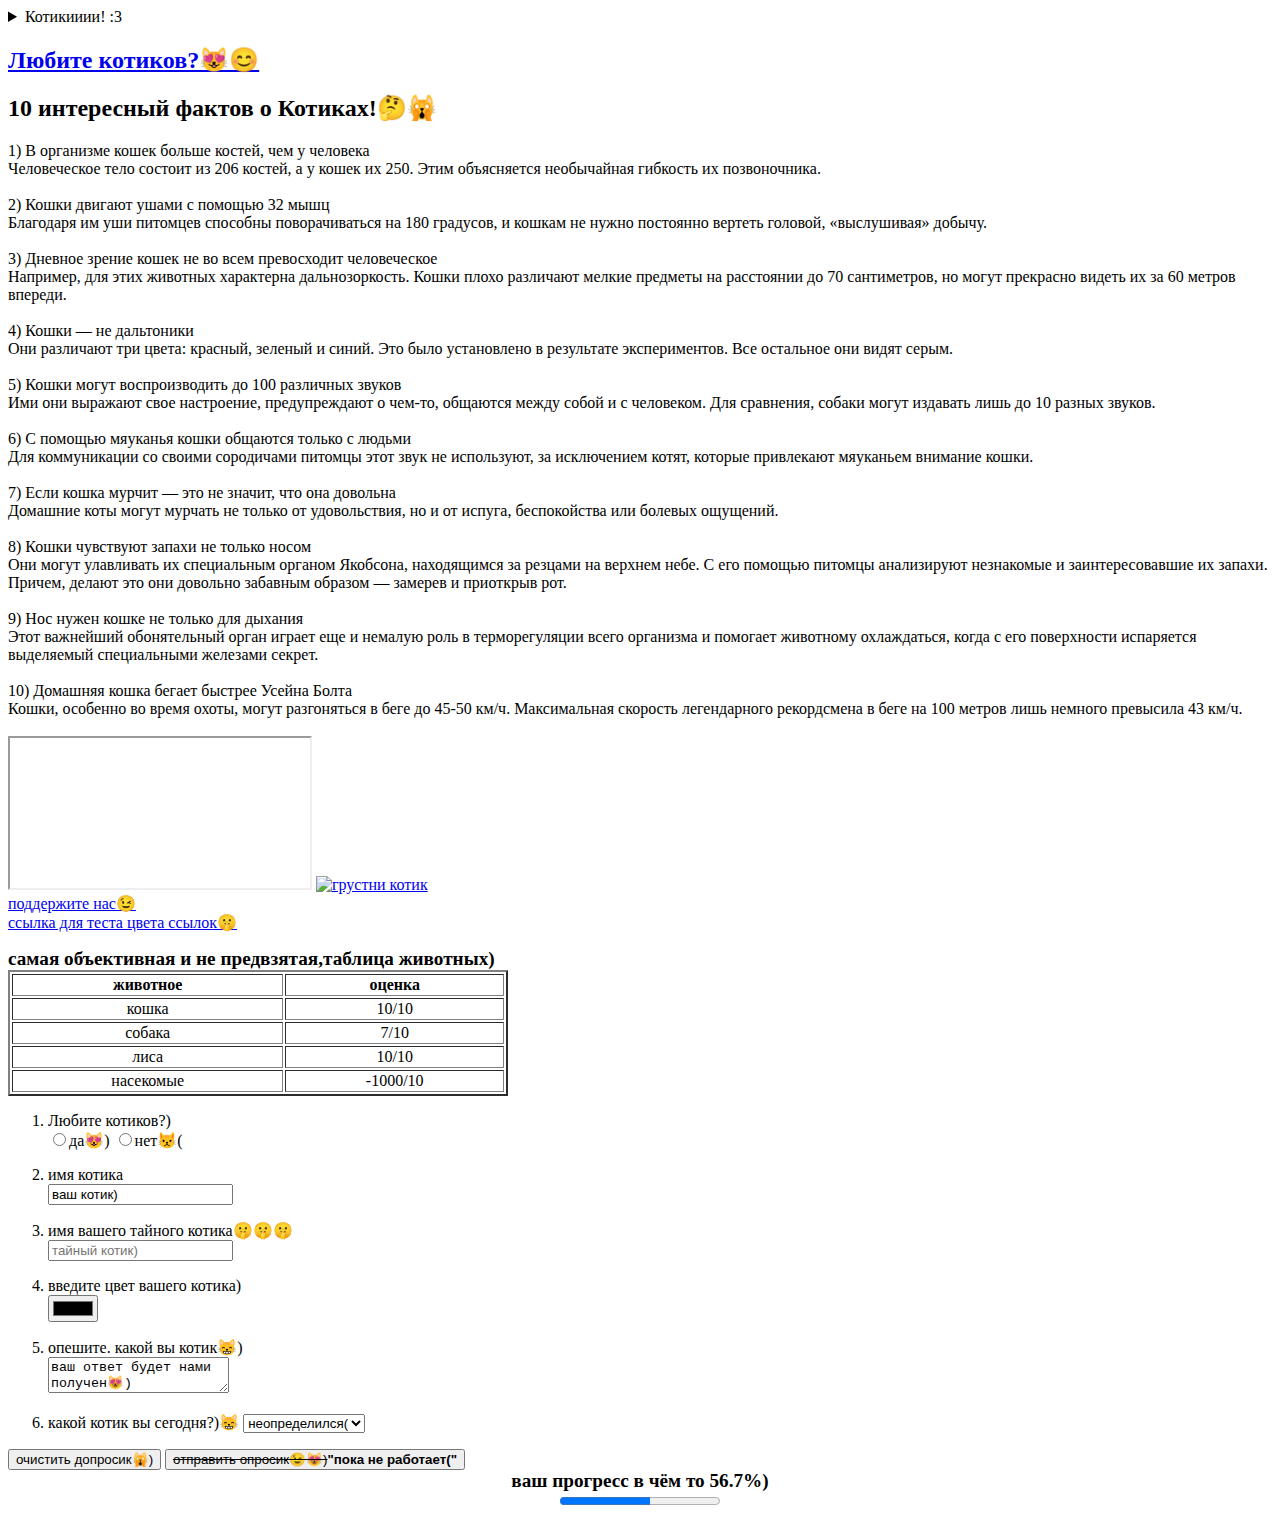
==== index.html @ c22d5220 "Update index.html" ====
<!--база-->
<!DOCTYPE html>
<html>
<!--для машин и кода-->
	<head>
		<meta charset="utf-8" >
        <meta name="author" content="AK">
        <meta name="deskription" content="факт о кошках">
        <meta name="keywords" content="фвкты, кошки">
		<title>факты о котиках) </title>
		<link rel="stylesheet" type="text/css" href="https://github.com/H456-456/cats-website/blob/main/index.html">
		<script src="https://github.com/H456-456/cats-website/edit/main/index.html#L11C47-L11C57" defer></script>
	</head>
	<body>
<!--факты-->
		<header>
			<details>	
				<summary class="q">Котикииии! :3</summary>
				<div><h1>породы кошек😸😉</h1>Абиссинская кошкаАвстралийская дымчатая Азиатская табби Asian Tabby Азиатская табби Американская длинношерстная American Longhair Cat Американская длинношерстная Американская жесткошерстная American Wirehair 				Американская жесткошерстная 				Американская короткошерстная American Shorthair, Domestic Shorthair 				Американская короткошерстная 				Американский бобтейл American Bobtail 				Американский бобтейл 				Американский керл American Curl 				Американский керл 				Анатолийская кошка Anatolian Cat 				Анатолийская кошка 				Арабский мау (аравийский мау) Arabian Mau, Alley cat 				Арабский мау (аравийский мау) 				Ашера Ashera Cat 				Ашера 				Балинезийская кошка (балинез, балийская кошка) Balinese 				Балинезийская кошка (балинез, балийская кошка) 				Бамбино Bambino 				Бамбино 				Бенгальская кошка Bengal Cat, American Wirehair 				Бенгальская кошка 				Бирманская кошка (Священная бирма) Sacred birman 				Бирманская кошка (Священная бирма) 				Бомбейская кошка Bombay, Small black Panther 				Бомбейская кошка 				Бразильская короткошерстная кошка Brazilian Shorthair 				Бразильская короткошерстная кошка 				Британская длинношерстная кошка﻿ British longhair 				Британская длинношерстная кошка﻿ 				Британская короткошерстная British Shorthair, Highlander, Highland Straight, Britannica 				Британская короткошерстная 				Бурманская кошка Burmese 				Бурманская кошка 				Бурмилла Burmilla 				Бурмилла 				Гавана браун Havana Brown 				Гавана браун 				Гималайская кошка (гималаи) Himalayan Cat 				Гималайская кошка (гималаи) 				Двэльф (двельф) Dwelf 				Двэльф (двельф) 				Девон рекс Devon Rex, Pixie cat, Alien cat, Poodle cat 				Девон рекс 				Донской сфинкс Don Sphynx 				Донской сфинкс 				Европейская короткошерстная European Shorthair, Celtic Shorthair 				Европейская короткошерстная 				Египетская мау Egyptian Mau, Pharaoh Cat 				Египетская мау 				Йоркская шоколадная кошка York Chocolate 				Йоркская шоколадная кошка 				Калифорнийская сияющая кошка California Spangled Cat 				Калифорнийская сияющая кошка 				Канаани (ханаани) Kanaani 				Канаани (ханаани) 				Канадский сфинкс Sphynx, Canadian Hairless, Canadian Sphynx 				Канадский сфинкс 				Као-мани Khao Manee 				Као-мани 				Каракал Karakal 				Каракал 				Карельский бобтейл Karelian Bobtail 				Карельский бобтейл 				Кимрик (кимрийская кошка) Cymric, Spangle 				Кимрик (кимрийская кошка) 				Корат Korat, Si-Sawat 				Корат 				Корниш рекс Cornish Rex 				Корниш рекс 				Курильский бобтейл Kurilian Bobtail 				Курильский бобтейл 				Лаперм LaPerm 				Лаперм 				Ли Хуа (дракон ли, ли мао) Li Hua, Li Mao, Li Hua Mau, Li Hua Mao, Dragon Li 				Ли Хуа (дракон ли, ли мао) 				Ликой Lykoi 				Ликой 				Мандалай Mandalay 				Мандалай 				Манчкин Munchkin 				Манчкин 				Мейн кун Maine Coon, Maine Cat, Coon Cat, Maine Shag, Snowshoe Cat, American Longhair, The Gentle Giants 				Мейн кун 				Меконгский бобтейл Mekong bobtail 				Меконгский бобтейл 				Минскин Minskin 				Минскин 				Мэнская кошка (Мэнкс) Manx, Manks, Stubbin, Rumpy 				Мэнская кошка (Мэнкс) 				Наполеон (менуэт) Napoleon Cat, Minuet Cat 				Наполеон (менуэт) 				Невская маскарадная кошка Neva Masquerade 				Невская маскарадная кошка 				Немецкий рекс (прусский рекс) German Rex 				Немецкий рекс (прусский рекс) 				Нибелунг Nebelung, Longhaired Russian Blue 				Нибелунг 				Норвежская лесная кошка Norwegian Forest Cat, Skaukatt, Norsk Skogkatt, Weegie 				Норвежская лесная кошка 				Орегон-рекс Oregon Rex Cat 				Орегон-рекс 				Ориентальная Oriental, Foreign Type 				Ориентальная 				Охос азулес Ojos Azules Cat 				Охос азулес 				Оцикет Ocicat 				Оцикет 				Персидская кошка Persian, Longhair, Persian Longhair, Shiraz, Shirazi 				Персидская кошка 				Петербургский сфинкс (Петерболд) Peterbald 				Петербургский сфинкс (Петерболд) 				Пикси-боб Pixie-bob 				Пикси-боб 				Рагамаффин Ragamuffin 				Рагамаффин 				Русская голубая кошка Russian Blue, Archangel Blue, Archangel Cat 				Русская голубая кошка 				Рэгдолл Ragdoll 				Рэгдолл 				Саванна Savannah 				Саванна 				Сейшельская кошка Seychellois 				Сейшельская кошка 				Селкирк-рекс Selkirk Rex, Shepherd Cat 				Селкирк-рекс 				Серенгети Serengeti 				Серенгети 				Сиамская кошка Siamese, Siam, Thai Cat 				Сиамская кошка 				Сибирская кошка Siberian, Moscow Semi-longhair, HairSiberian Forest Cat 				Сибирская кошка 				Сингапурская кошка (сингапура) Singapura, Drain Cat, Kucinta 				Сингапурская кошка (сингапура) 				Сноу-шу Snowshoe 				Сноу-шу 				Сококе (африканская кошка, соукок) Sokoke 				Сококе (африканская кошка, соукок) 				Сомалийская кошка (сомали) Somali, Fox Cat, Long-Haired Abyssinian 				Сомалийская кошка (сомали) 				Тайская кошка Thai, Wichien-Maat 				Тайская кошка 				Тойбоб (Скиф-тай-дон) Toybob 				Тойбоб (Скиф-тай-дон) 				Тойгер Toyger 				Тойгер 				Тонкинская Tonkinese, Tonk 				Тонкинская 				Турецкая ангора (ангорская) Turkish Angora, Ankara 				Турецкая ангора (ангорская) 				Турецкий ван Turkish Van, Turkish Cat, Swimming cat 				Турецкий ван 				Украинский левкой Ukrainian Levkoy 				Украинский левкой 				Уральский рекс Ural rex 				Уральский рекс 				Форин Вайт Foreign White 				Форин Вайт 				Хайленд фолд Highland fold 				Хайленд фолд 				Цейлонская кошка Ceylon 				Цейлонская кошка 				Чаузи (хауси) Chausie 				Чаузи (хауси) 				Шантильи-тиффани Chantilly-Tiffany, Chantilly, Foreign Longhair 				Шантильи-тиффани 				Шартрез Chartreux 				Шартрез 				Шотландская вислоухая кошка (Скоттиш фолд) Scottish Fold, Scot Fold 				Шотландская вислоухая кошка (Скоттиш фолд) 				Шотландская прямоухая кошка (Скоттиш страйт) Scottish straight 				Шотландская прямоухая кошка (Скоттиш страйт) 				Эгейская кошка Aegean Cat 				Эгейская кошка 				Экзотическая короткошерстная Exotic Shorthair 				Экзотическая короткошерстная 				Эльф Elf cat Эльф Яванез (яванская кошка) Javanese Яванез (яванская кошка) Японский бобтейл Japanese Bobtail, Japanese Truncated Cat</div> 	
			</details>
		</header>
		<a href="#коты"><h2> Любите котиков?😻😊 </h2></a>
		<div id="t1">
			<h2>10 интересный фактов о Котиках!🤔🙀</h2>
			<span>1) В организме кошек больше костей, чем у человека</span><br> Человеческое тело состоит из 206 костей, а у кошек их 250. Этим объясняется необычайная гибкость их позвоночника.<br><br>
			<span>2) Кошки двигают ушами с помощью 32 мышц  </span><br>Благодаря им уши питомцев способны поворачиваться на 180 градусов, и кошкам не нужно постоянно вертеть головой, «выслушивая» добычу.<br><br>
			<span>3) Дневное зрение кошек не во всем превосходит человеческое  </span><br>Например, для этих животных характерна дальнозоркость. Кошки плохо различают мелкие предметы на расстоянии до 70 сантиметров, но могут прекрасно видеть их за 60 метров впереди.<br><br>
			<span>4) Кошки — не дальтоники  </span><br>Они различают три цвета: красный, зеленый и синий. Это было установлено в результате экспериментов. Все остальное они видят серым.<br><br>
			<span>5) Кошки могут воспроизводить до 100 различных звуков  </span><br>Ими они выражают свое настроение, предупреждают о чем-то, общаются между собой и с человеком. Для сравнения, собаки могут издавать лишь до 10 разных звуков.<br><br>
			<span>6) С помощью мяуканья кошки общаются только с людьми  </span><br>Для коммуникации со своими сородичами питомцы этот звук не используют, за исключением котят, которые привлекают мяуканьем внимание кошки.<br><br>
			<span>7) Если кошка мурчит — это не значит, что она довольна  </span><br>Домашние коты могут мурчать не только от удовольствия, но и от испуга, беспокойства или болевых ощущений.<br><br>
			<span>8) Кошки чувствуют запахи не только носом  </span><br>Они могут улавливать их специальным органом Якобсона, находящимся за резцами на верхнем небе. С его помощью питомцы анализируют незнакомые и заинтересовавшие их запахи. Причем, делают это они довольно забавным образом — замерев и приоткрыв рот.<br><br>
			<span>9) Нос нужен кошке не только для дыхания  </span><br>Этот важнейший обонятельный орган играет еще и немалую роль в терморегуляции всего организма и помогает животному охлаждаться, когда с его поверхности испаряется выделяемый специальными железами секрет.<br><br>
			<span>10) Домашняя кошка бегает быстрее Усейна Болта  </span><br>Кошки, особенно во время охоты, могут разгоняться в беге до 45-50 км/ч. Максимальная скорость легендарного рекордсмена в беге на 100 метров лишь немного превысила 43 км/ч.<br><br>			
		</div>
<!--ссылки-->
		<iframe src="https://ru.wikipedia.org/wiki/Кошка">
		</iframe>
		<a href="https://www.instagram.com/ccchiipp?igsh=ZDFqYjA0cmRzbHVh" target="_blank" title="тык🥺"><img src="https://github.com/H456-456/cats-website/edit/main/index.html#L11C47-L11C57" alt="грустни котик"></a><br>
		<a href="https://www.behance.net/AnnaKarpi" target="_blank" title="няяяяяяя">поддержите нас😉</a><br>
		<a href="https://www.google.com/url?sa=t&rct=j&q=&esrc=s&source=web&cd=&cad=rja&uact=8&ved=2ahUKEwiP-PqttI6KAxWsGBAIHTscLbUQFnoECCMQAQ&url=https%3A%2F%2Fwww.google.com.ua%2F%3Fhl%3Duk&usg=AOvVaw3DK1bHY53nzl9vWG8e-P2c&opi=89978449">ссылка для теста цвета ссылок🤫</a>
<!--самая объективная и не предвзятая,таблица животных-->
		<p></p>
			<label title="🤫🤫🤫" class="q"> <b><big>самая объективная и не предвзятая,таблица животных)</big></b> </label>
			<table border="2" width="500px" cols="2">
				<thead>
					<th>животное</th>
					<th>оценка</th>
				</thead>

			<tbody align="center">
				<tr>
					<td>кошка</td>	
					<td>10/10</td>
				</tr>
				<tr>
					<td>собака</td>
					<td>7/10</td>
				</tr>
				<tr>
					<td>лиса</td>
					<td>10/10</td>
				</tr>
				<tr>
					<td title="😳😱😵‍💫" class="q">насекомые</td>
					<td>-1000/10</td>
				</tr>
			</tbody>
			</table>
<!--поле допроса-->
<form id="catForm">
    <ol>
        <li><label id="коты">Любите котиков?)</label></li>
        <input type="radio" name="loveCats" id="loveCatsYes">да😻)
        <input type="radio" name="loveCats" id="loveCatsNo">нет😾(
        <p></p>
        <li><label for="catName">имя котика</label></li>
        <input type="text" placeholder="введите имя котику)" value="ваш котик)" id="catName" name="имя_котика)">
        <p></p>
        <li><label for="secretCatName">имя вашего тайного котика🤫🤫🤫</label></li>
        <input type="password" placeholder="тайный котик)" id="secretCatName" name="имя_тайного_котика">
        <p></p>
        <li><label for="catColor">введите цвет вашего котика)</label></li>
    	 <input type="color" placeholder="ваш цвет)" id="catColor" name="цвет_котика">
        <p></p>
        <li><label>опешите. какой вы котик😸)</label></li>
       	 <textarea placeholder="вы очень интересный котик?)" name="описание_котика" id="catDescription">ваш ответ будет нами получен😻)</textarea>
        <p></p>
        <!-- поле выборочных допросов-->
        <li><label>какой котик вы сегодня?)😸</label>
            <select name="mood" id="moodSelect">
                <option disabled selected>неопределился(</option>
                <option>злой😾</option>
                <option>спокойный😺</option>
                <option>добрый😸</option>
                <option>голодный😿</option>
                <option>сонный😿</option>
                <option>хочу ласки😻</option>
                <option>игривый😼</option>
            </select>
        </li>
    </ol>    
    <p></p>
    <button type="reset">очистить допросик🙀)</button>
    <button type="submit" formaction="index.html" formmethod="get"><s>отправить опросик😉😻)</s><b>"пока не работает("</b></button>
</form>
<!--прогресс бар-->
		<center><big><b class="q" title="🤷‍♂️🤷‍♀️">ваш прогресс в чём то 56.7%)</big></b><br>
		<progress max="1000" value="567" title="🤷‍♂️🤷‍♀️"> ваш прогресс в чём то 56.7%)</progress>
		</center>
		<p></p>
<!--да не умер он в конце драйва! конец кода-->
	</body>
</html>
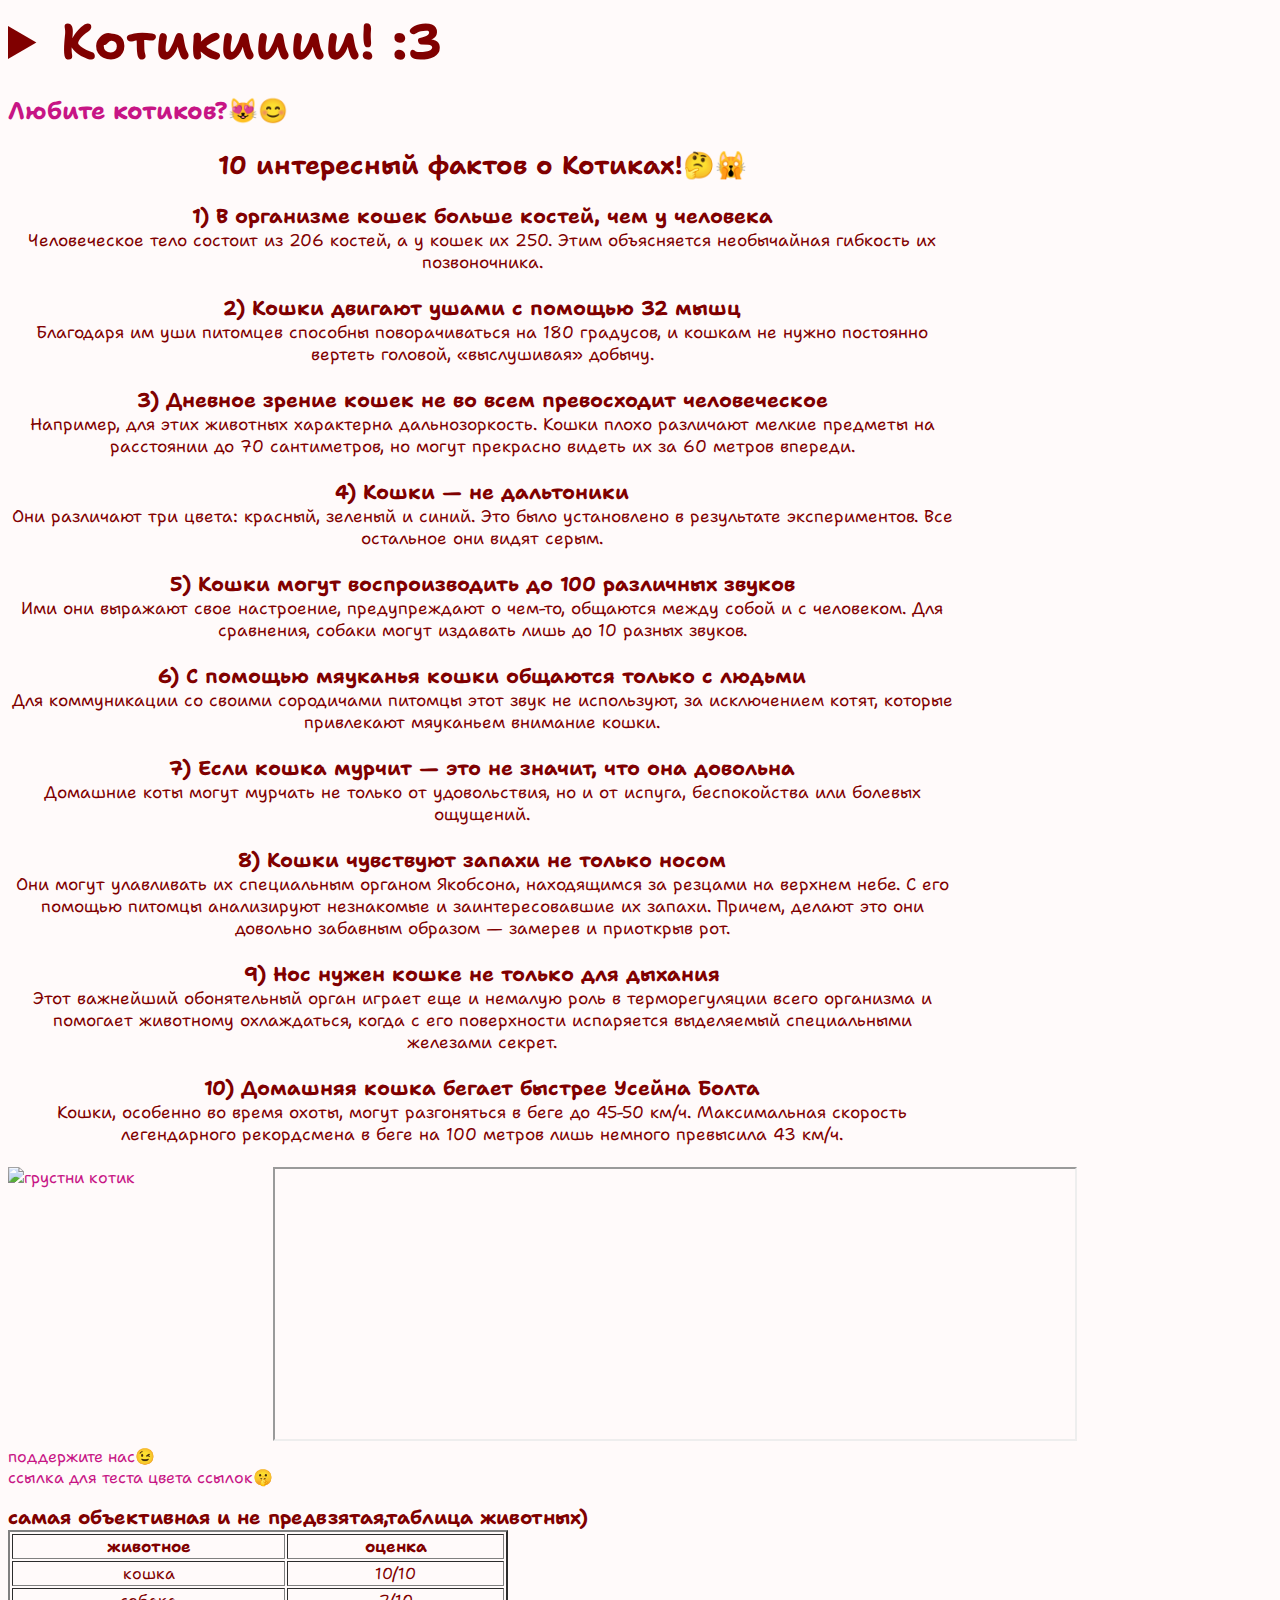
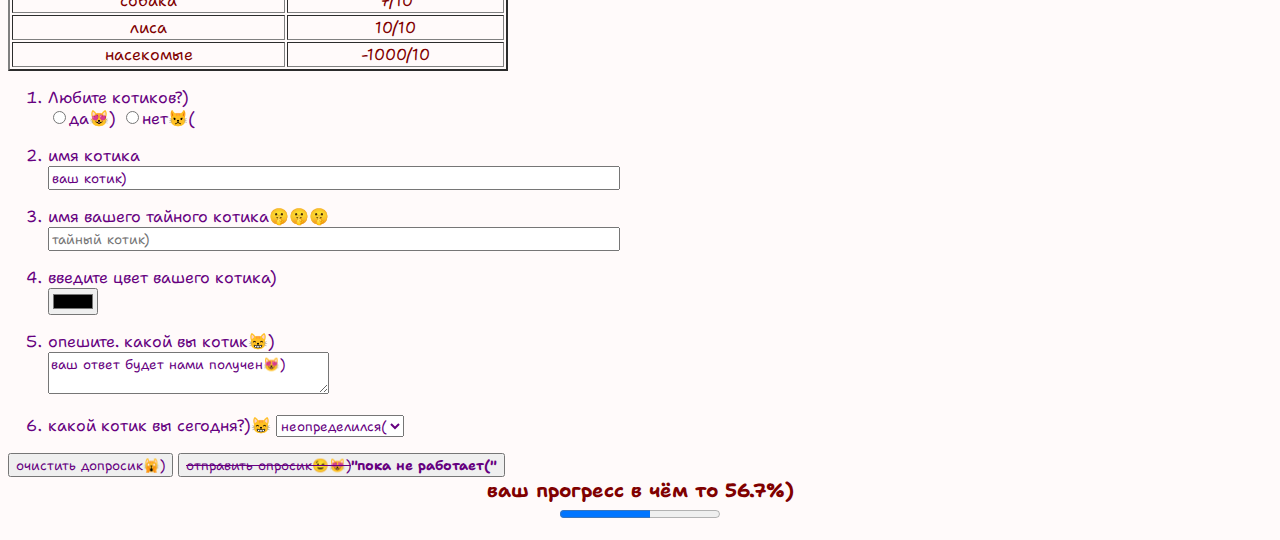
==== commit 62d8d435: "Update index.html" ====
--- a/index.html
+++ b/index.html
@@ -8,8 +8,8 @@
         <meta name="deskription" content="факт о кошках">
         <meta name="keywords" content="фвкты, кошки">
 		<title>факты о котиках) </title>
-		<link rel="stylesheet" type="text/css" href="https://github.com/H456-456/cats-website/blob/main/index.html">
-		<script src="https://github.com/H456-456/cats-website/edit/main/index.html#L11C47-L11C57" defer></script>
+		<link rel="stylesheet" type="text/css" href="styles.css">
+		<script src="script.js" defer></script>
 	</head>
 	<body>
 <!--факты-->
--- a/styles.css
+++ b/styles.css
@@ -0,0 +1,54 @@
+@import url('https://fonts.googleapis.com/css2?family=Shantell+Sans:ital,wght@0,300..800;1,300..800&display=swap');
+	body{
+		background-color: #FFFAFA;
+		color: #800000;
+		font-family: "Shantell Sans", cursive;
+	}
+	a{
+		color: #C71585;
+		text-decoration: none;
+	}
+	a:hover{
+		color: #e91c9e;
+		text-decoration: underline;
+	}
+	a img{
+		float: left;
+		margin-right:15px;
+		width: 250px;
+	}
+	iframe{
+		width: 800px;
+		height: 270px;
+	}
+	.q:hover{
+		text-decoration: underline;
+		text-decoration-color: #80000031;
+	}
+
+	ol label, li {color: #660080;}
+
+	#catForm, #catForm input, #catForm textarea, #catForm button, #catForm select { 
+		color: #660080;
+		font-family: "Shantell Sans", cursive;
+	}
+
+	#catForm input:focus, #catForm textarea:focus{  color: #cc00ff;}
+
+	#t1{
+		font-size: 17px;
+		width: 75%;
+		text-align: center;
+	}
+	div span{
+		font-size: 20px;
+		font-weight: bold;
+	}
+	summary{
+		font-size: 50px;
+		font-weight: bold;
+	}
+	details div{
+		text-align: center;
+		background: #FFF0F5;
+	}
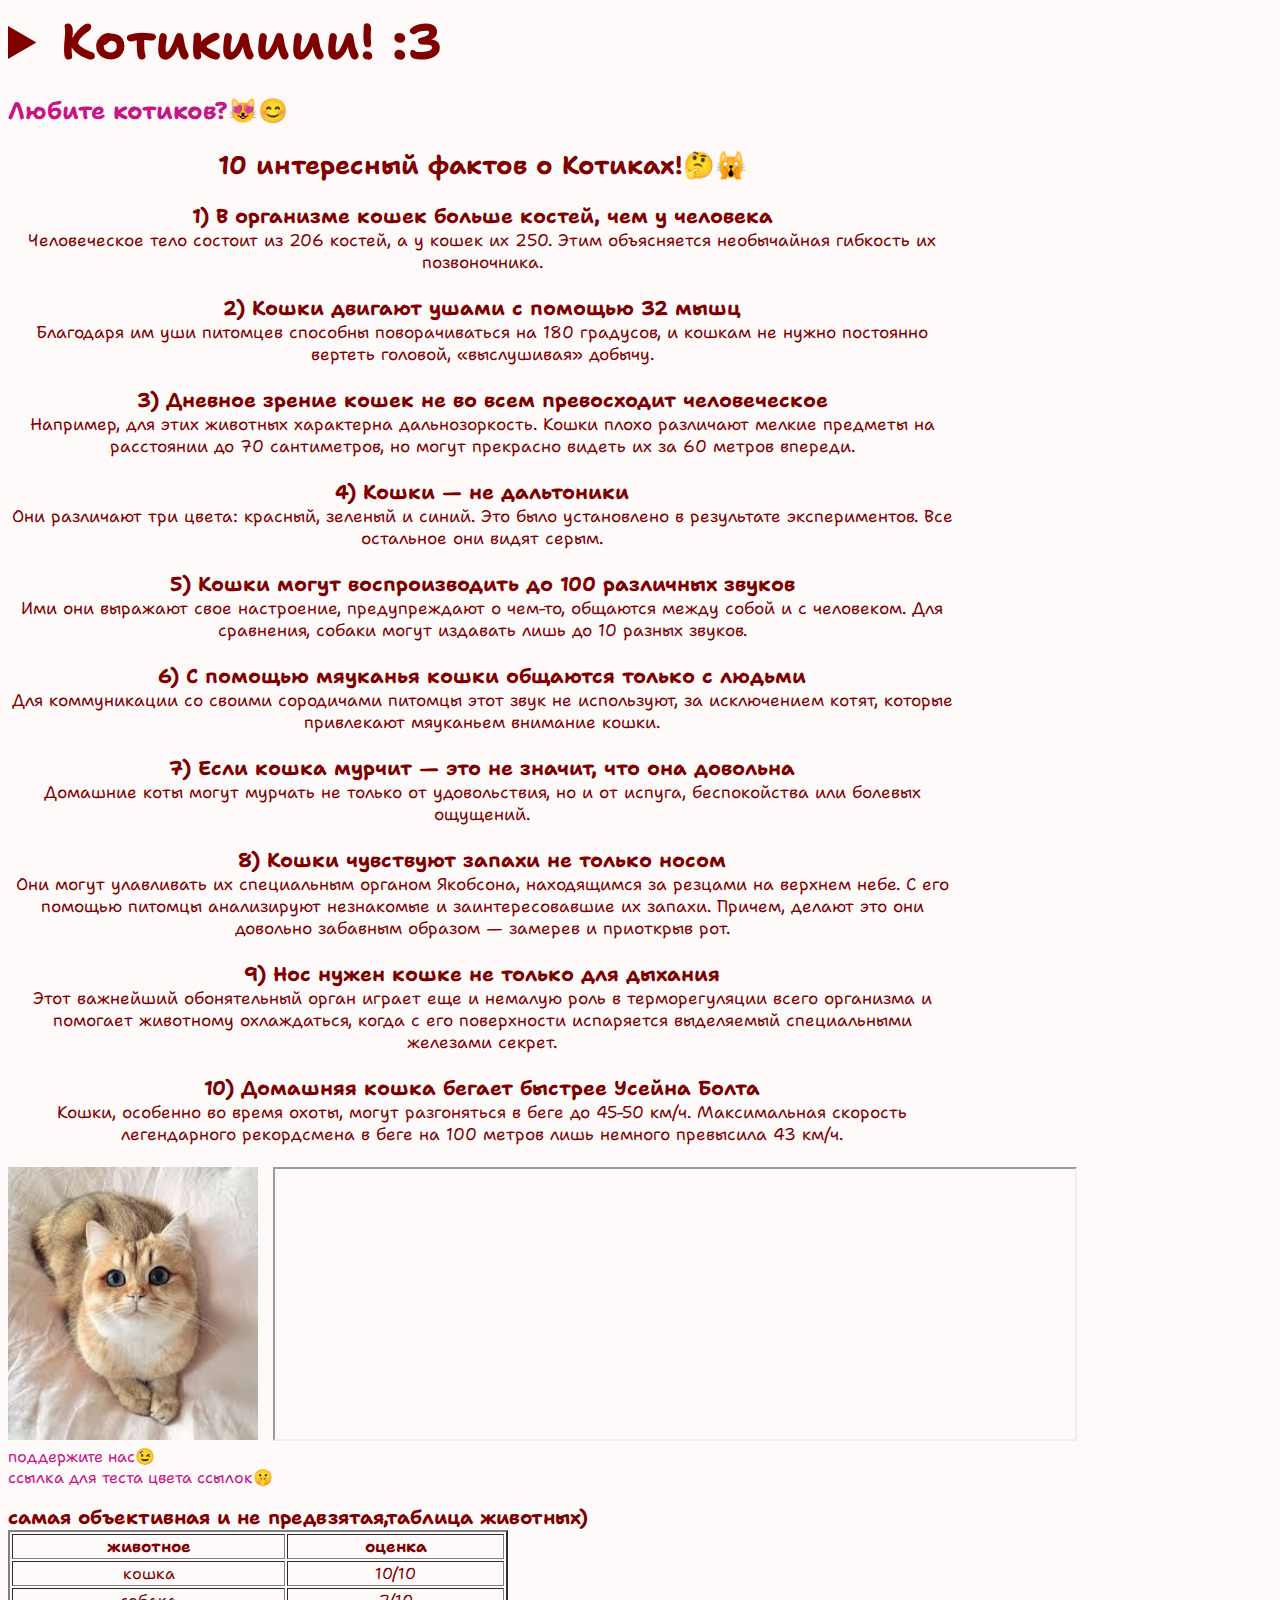
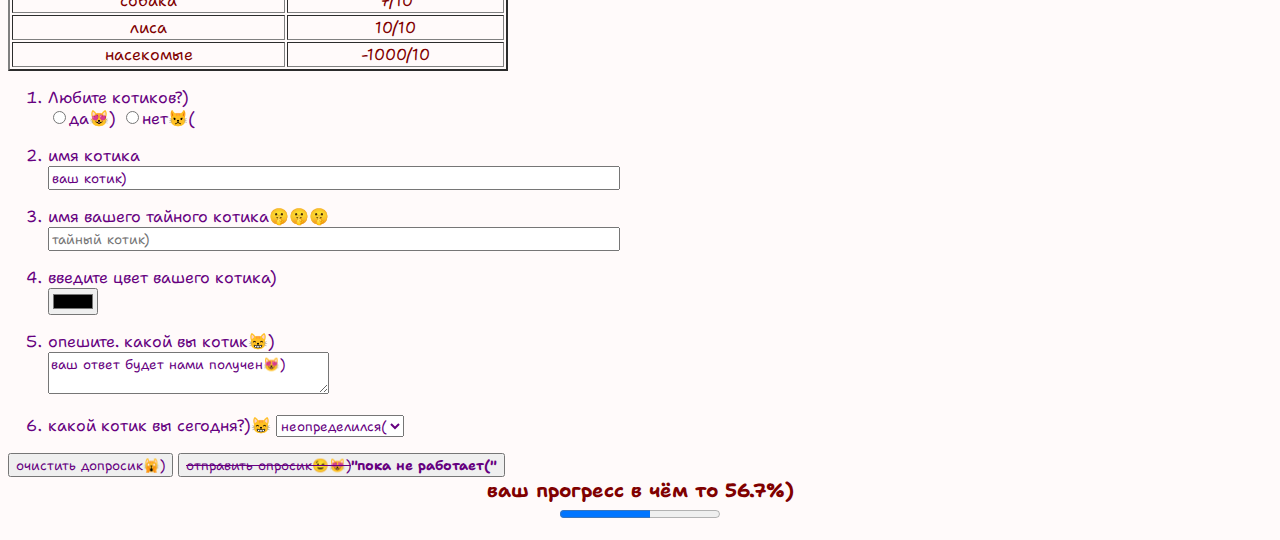
==== commit a9c0d03c: "Update index.html" ====
--- a/index.html
+++ b/index.html
@@ -36,7 +36,7 @@
 <!--ссылки-->
 		<iframe src="https://ru.wikipedia.org/wiki/Кошка">
 		</iframe>
-		<a href="https://www.instagram.com/ccchiipp?igsh=ZDFqYjA0cmRzbHVh" target="_blank" title="тык🥺"><img src="https://github.com/H456-456/cats-website/edit/main/index.html#L11C47-L11C57" alt="грустни котик"></a><br>
+		<a href="https://www.instagram.com/ccchiipp?igsh=ZDFqYjA0cmRzbHVh" target="_blank" title="тык🥺"><img src="cat1.jpg" alt="грустни котик"></a><br>
 		<a href="https://www.behance.net/AnnaKarpi" target="_blank" title="няяяяяяя">поддержите нас😉</a><br>
 		<a href="https://www.google.com/url?sa=t&rct=j&q=&esrc=s&source=web&cd=&cad=rja&uact=8&ved=2ahUKEwiP-PqttI6KAxWsGBAIHTscLbUQFnoECCMQAQ&url=https%3A%2F%2Fwww.google.com.ua%2F%3Fhl%3Duk&usg=AOvVaw3DK1bHY53nzl9vWG8e-P2c&opi=89978449">ссылка для теста цвета ссылок🤫</a>
 <!--самая объективная и не предвзятая,таблица животных-->
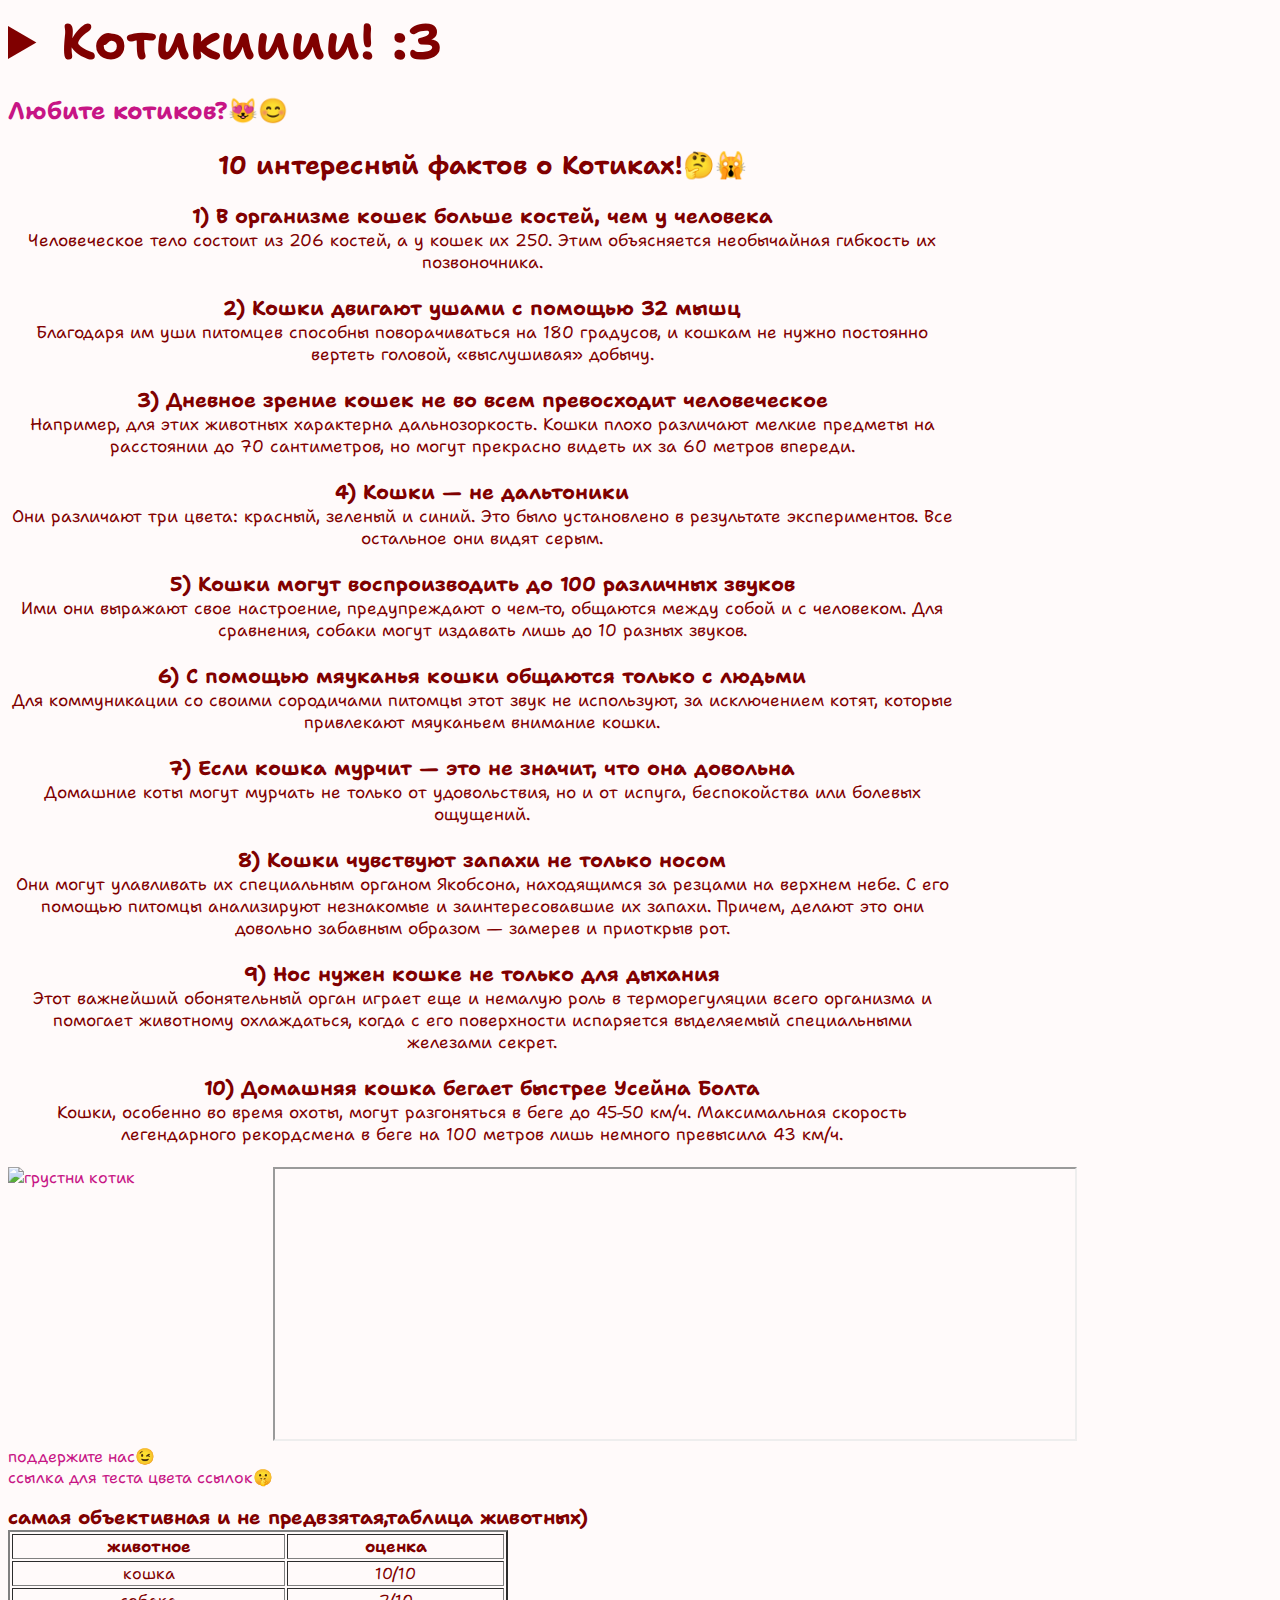
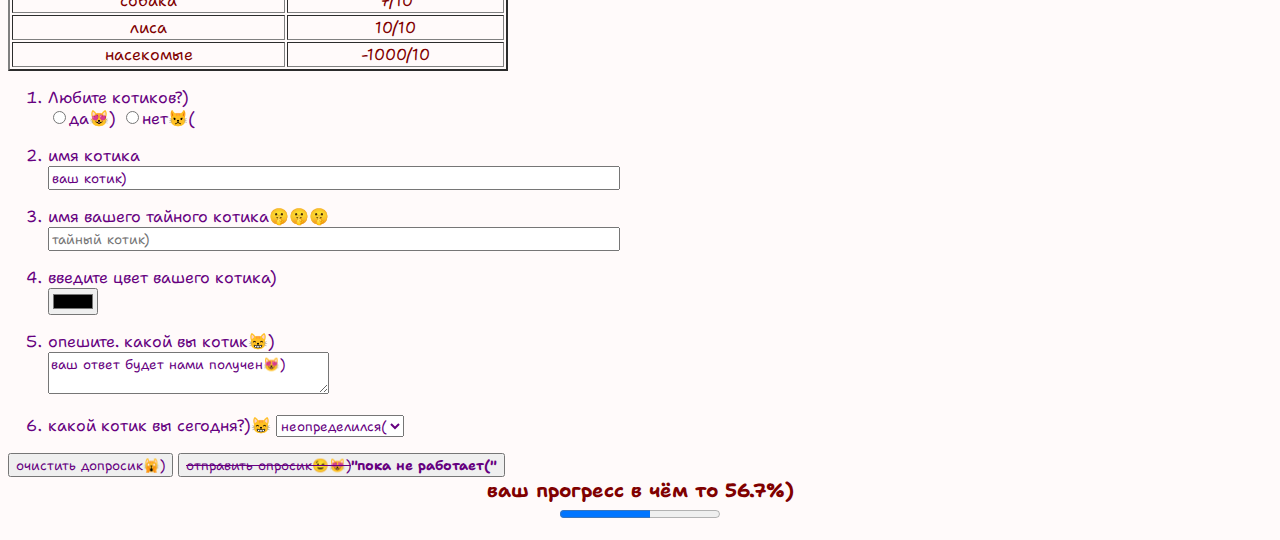
==== commit 22619f23: "Update index.html" ====
--- a/index.html
+++ b/index.html
@@ -36,7 +36,7 @@
 <!--ссылки-->
 		<iframe src="https://ru.wikipedia.org/wiki/Кошка">
 		</iframe>
-		<a href="https://www.instagram.com/ccchiipp?igsh=ZDFqYjA0cmRzbHVh" target="_blank" title="тык🥺"><img src="cat1.jpg" alt="грустни котик"></a><br>
+		<a href="https://www.instagram.com/ccchiipp?igsh=ZDFqYjA0cmRzbHVh" target="_blank" title="тык🥺"><img src="cat1.png" alt="грустни котик"></a><br>
 		<a href="https://www.behance.net/AnnaKarpi" target="_blank" title="няяяяяяя">поддержите нас😉</a><br>
 		<a href="https://www.google.com/url?sa=t&rct=j&q=&esrc=s&source=web&cd=&cad=rja&uact=8&ved=2ahUKEwiP-PqttI6KAxWsGBAIHTscLbUQFnoECCMQAQ&url=https%3A%2F%2Fwww.google.com.ua%2F%3Fhl%3Duk&usg=AOvVaw3DK1bHY53nzl9vWG8e-P2c&opi=89978449">ссылка для теста цвета ссылок🤫</a>
 <!--самая объективная и не предвзятая,таблица животных-->
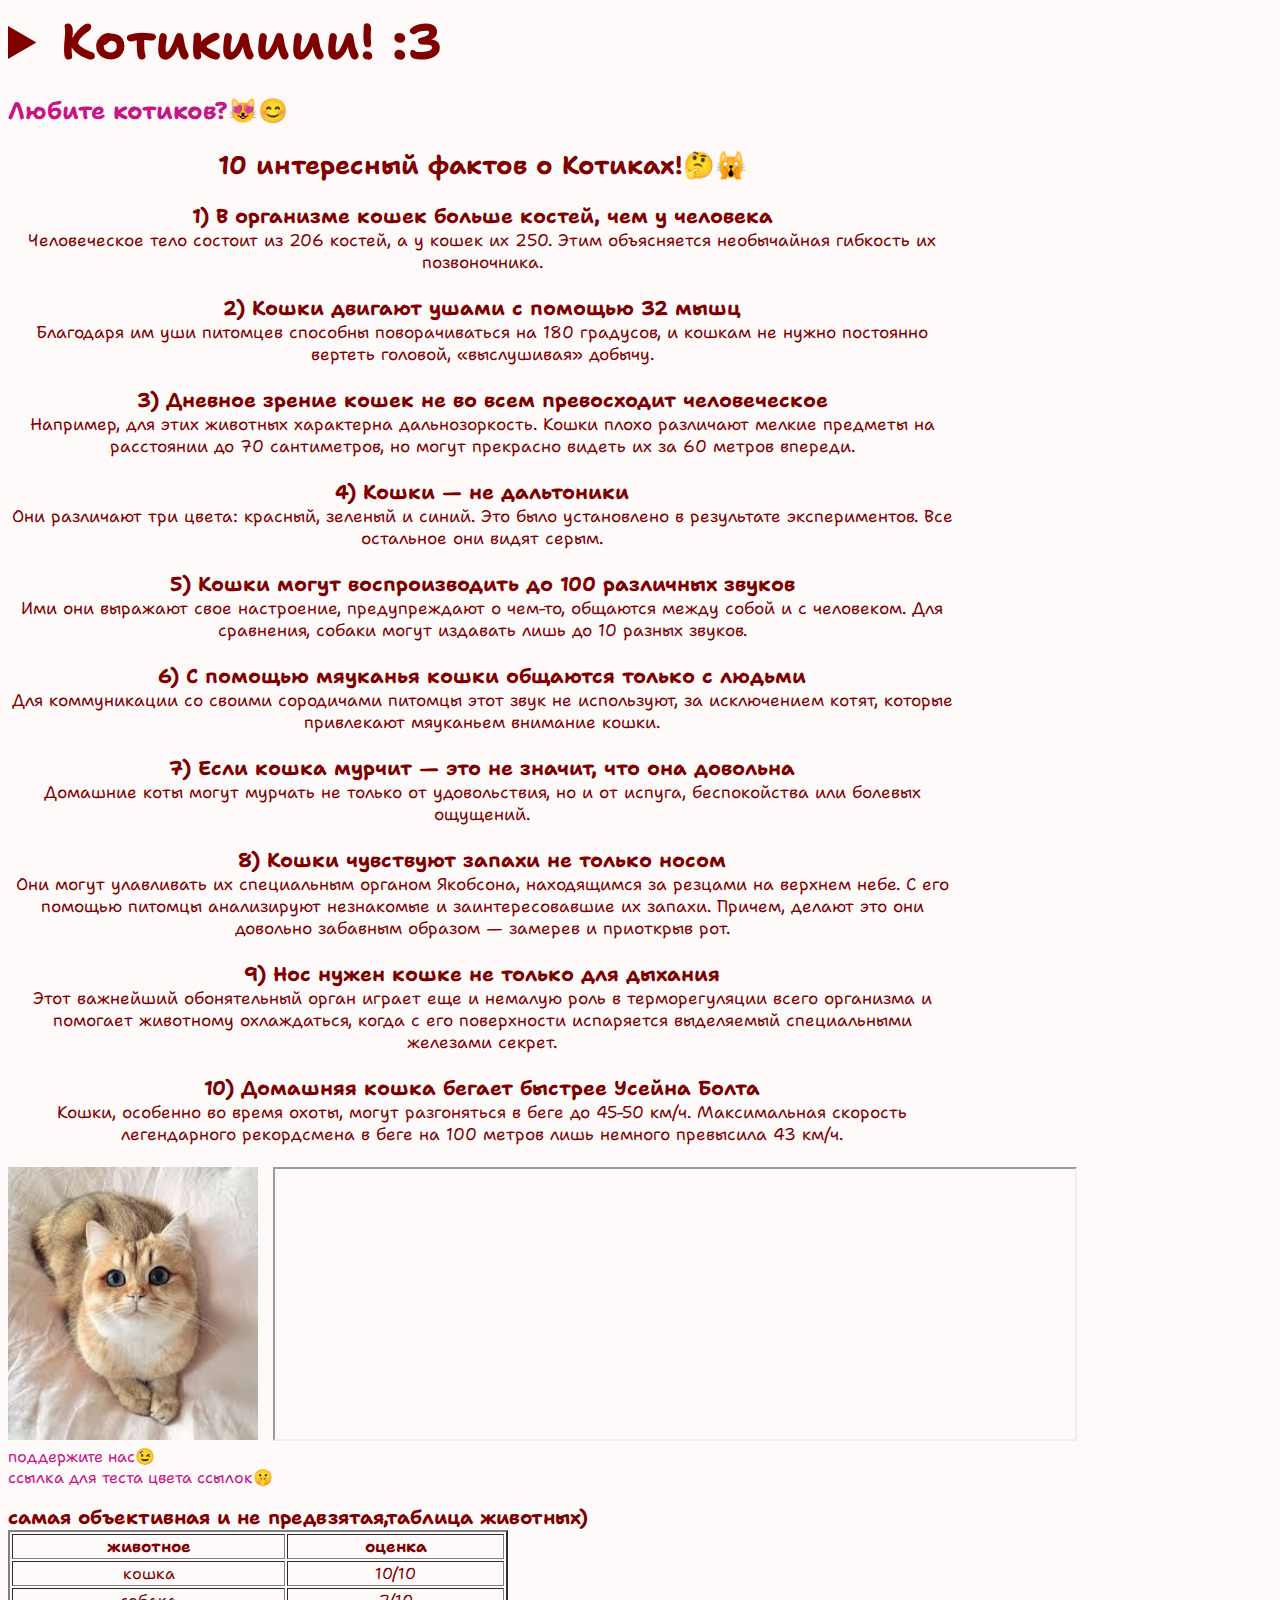
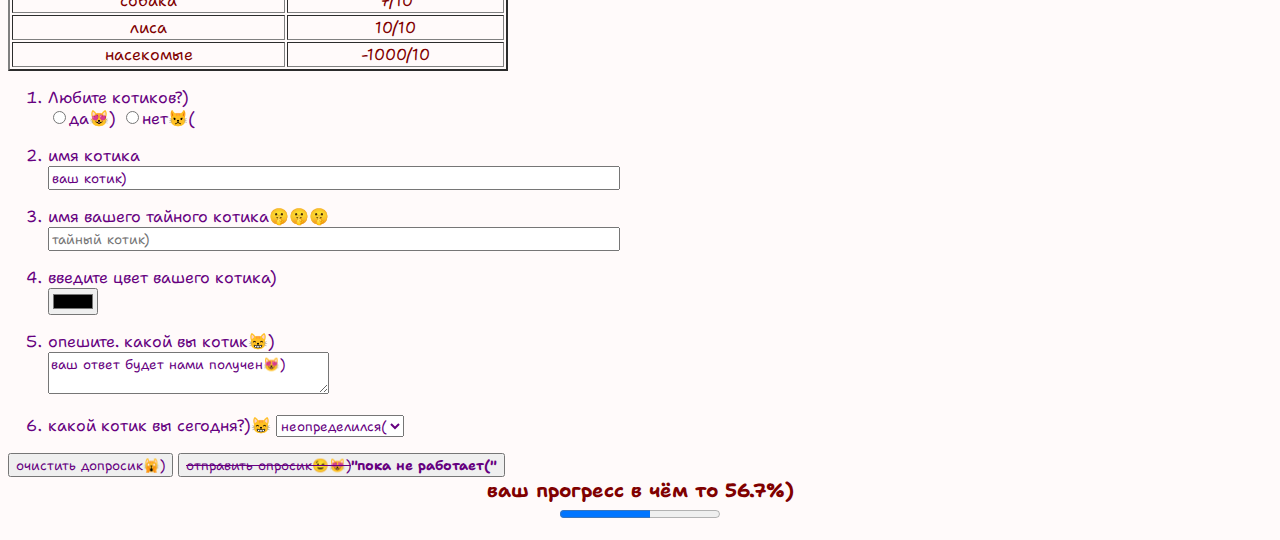
==== commit 6e1bf83a: "Update index.html" ====
--- a/index.html
+++ b/index.html
@@ -36,7 +36,7 @@
 <!--ссылки-->
 		<iframe src="https://ru.wikipedia.org/wiki/Кошка">
 		</iframe>
-		<a href="https://www.instagram.com/ccchiipp?igsh=ZDFqYjA0cmRzbHVh" target="_blank" title="тык🥺"><img src="cat1.png" alt="грустни котик"></a><br>
+		<a href="https://www.instagram.com/ccchiipp?igsh=ZDFqYjA0cmRzbHVh" target="_blank" title="тык🥺"><img src="[data-uri]" alt="грустни котик"></a><br>
 		<a href="https://www.behance.net/AnnaKarpi" target="_blank" title="няяяяяяя">поддержите нас😉</a><br>
 		<a href="https://www.google.com/url?sa=t&rct=j&q=&esrc=s&source=web&cd=&cad=rja&uact=8&ved=2ahUKEwiP-PqttI6KAxWsGBAIHTscLbUQFnoECCMQAQ&url=https%3A%2F%2Fwww.google.com.ua%2F%3Fhl%3Duk&usg=AOvVaw3DK1bHY53nzl9vWG8e-P2c&opi=89978449">ссылка для теста цвета ссылок🤫</a>
 <!--самая объективная и не предвзятая,таблица животных-->
